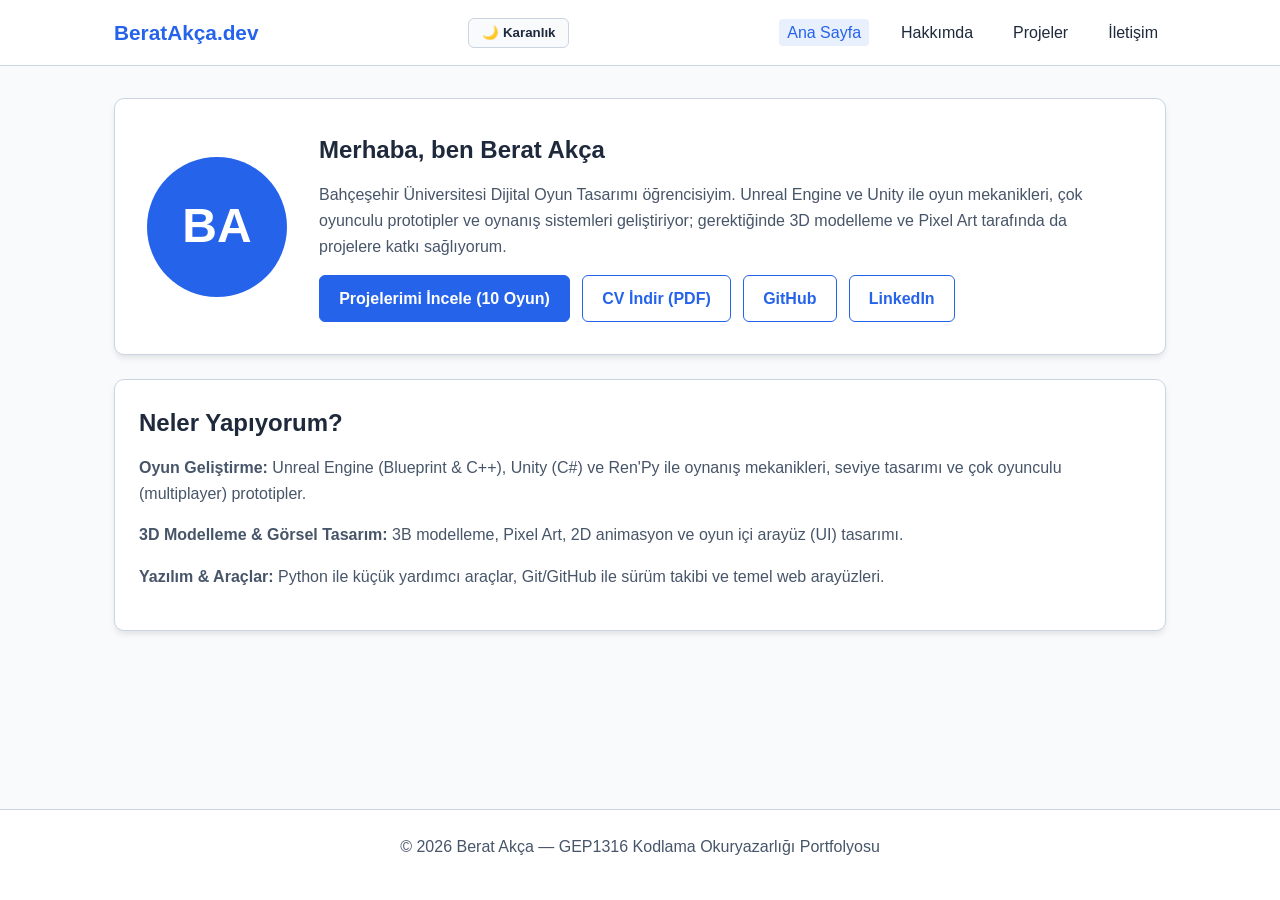
==== index.html @ 037633f7 "Site" ====
<!DOCTYPE html>
<html lang="tr">
<head>
    <meta charset="UTF-8">
    <meta name="viewport" content="width=device-width, initial-scale=1.0">
    <title>Berat Akça | Dijital Oyun Tasarımı Portfolyosu</title>
    <link rel="stylesheet" href="style.css">
</head>
<body>
    <header>
        <nav class="nav-container" aria-label="Ana Gezinti Menüsü">
            <a href="index.html" class="logo">BeratAkça.dev</a>
            <div class="nav-controls">
                <button id="theme-toggle" class="icon-btn" aria-label="Temayı değiştir">🌙 Karanlık</button>
                <button id="menu-toggle" class="icon-btn menu-toggle" aria-expanded="false" aria-controls="nav-links" aria-label="Menüyü aç">☰</button>
            </div>
            <ul id="nav-links" class="nav-links">
                <li><a href="index.html" class="active">Ana Sayfa</a></li>
                <li><a href="hakkimda.html">Hakkımda</a></li>
                <li><a href="projeler.html">Projeler</a></li>
                <li><a href="iletisim.html">İletişim</a></li>
            </ul>
        </nav>
    </header>

    <main>
        <section class="hero card" aria-labelledby="hero-title">
            <div class="avatar" role="img" aria-label="Berat Akça baş harfleri avatarı">BA</div>
            <div>
                <h1 id="hero-title">Merhaba, ben Berat Akça</h1>
                <p>Bahçeşehir Üniversitesi Dijital Oyun Tasarımı öğrencisiyim. Unreal Engine ve Unity ile oyun mekanikleri, çok oyunculu prototipler ve oynanış sistemleri geliştiriyor; gerektiğinde 3D modelleme ve Pixel Art tarafında da projelere katkı sağlıyorum.</p>
                <div class="hero-actions">
                    <a href="projeler.html" class="btn">Projelerimi İncele (10 Oyun)</a>
                    <a href="Berat_Akca_CV.pdf" target="_blank" rel="noopener noreferrer" class="btn btn-outline">CV İndir (PDF)</a>
                    <a href="https://github.com/netrox48" target="_blank" rel="noopener noreferrer" class="btn btn-outline">GitHub</a>
                    <a href="https://www.linkedin.com/in/ba-interactive/" target="_blank" rel="noopener noreferrer" class="btn btn-outline">LinkedIn</a>
                </div>
            </div>
        </section>

        <section class="card" aria-labelledby="highlights-title">
            <h2 id="highlights-title">Neler Yapıyorum?</h2>
            <p><strong>Oyun Geliştirme:</strong> Unreal Engine (Blueprint & C++), Unity (C#) ve Ren'Py ile oynanış mekanikleri, seviye tasarımı ve çok oyunculu (multiplayer) prototipler.</p>
            <p><strong>3D Modelleme & Görsel Tasarım:</strong> 3B modelleme, Pixel Art, 2D animasyon ve oyun içi arayüz (UI) tasarımı.</p>
            <p><strong>Yazılım & Araçlar:</strong> Python ile küçük yardımcı araçlar, Git/GitHub ile sürüm takibi ve temel web arayüzleri.</p>
        </section>
    </main>

    <footer>
        <p>&copy; 2026 Berat Akça — GEP1316 Kodlama Okuryazarlığı Portfolyosu</p>
    </footer>

    <script src="script.js"></script>
</body>
</html>
---- style.css ----
/* Renk Değişkenleri (Aydınlık ve Karanlık Mod) */
:root {
    --bg-color: #f8fafc;
    --surface-color: #ffffff;
    --text-color: #1e293b;
    --muted-text: #475569;
    --primary-color: #2563eb;
    --primary-hover: #1d4ed8;
    --border-color: #cbd5e1;
    --shadow: 0 4px 6px -1px rgba(0, 0, 0, 0.1);
}

body.dark-mode {
    --bg-color: #0f172a;
    --surface-color: #1e293b;
    --text-color: #f1f5f9;
    --muted-text: #94a3b8;
    --primary-color: #60a5fa;
    --primary-hover: #3b82f6;
    --border-color: #334155;
    --shadow: 0 4px 6px -1px rgba(0, 0, 0, 0.4);
}

/* Genel Sıfırlama ve Erişilebilirlik */
* {
    box-sizing: border-box;
    margin: 0;
    padding: 0;
}

body {
    font-family: 'Segoe UI', Tahoma, Geneva, Verdana, sans-serif;
    background-color: var(--bg-color);
    color: var(--text-color);
    line-height: 1.6;
    transition: background-color 0.3s, color 0.3s;
    display: flex;
    flex-direction: column;
    min-height: 100vh;
}

/* Klavye ile gezinme (Tab) odak göstergesi */
a:focus, button:focus, input:focus, textarea:focus, select:focus {
    outline: 3px solid var(--primary-color);
    outline-offset: 2px;
}

/* Üst Menü (Header & Nav) */
header {
    background-color: var(--surface-color);
    border-bottom: 1px solid var(--border-color);
    position: sticky;
    top: 0;
    z-index: 100;
}

.nav-container {
    max-width: 1100px;
    margin: 0 auto;
    padding: 1rem 1.5rem;
    display: flex;
    justify-content: space-between;
    align-items: center;
}

.logo {
    font-size: 1.3rem;
    font-weight: 700;
    color: var(--primary-color);
    text-decoration: none;
}

.nav-links {
    list-style: none;
    display: flex;
    gap: 1.5rem;
    align-items: center;
}

    .nav-links a {
        text-decoration: none;
        color: var(--text-color);
        font-weight: 500;
        padding: 0.3rem 0.5rem;
        border-radius: 4px;
    }

        .nav-links a:hover, .nav-links a.active {
            color: var(--primary-color);
            background-color: rgba(37, 99, 235, 0.1);
        }

.nav-controls {
    display: flex;
    gap: 0.5rem;
    align-items: center;
}

button.icon-btn {
    background: var(--bg-color);
    color: var(--text-color);
    border: 1px solid var(--border-color);
    padding: 0.4rem 0.8rem;
    border-radius: 6px;
    cursor: pointer;
    font-weight: 600;
}

.menu-toggle {
    display: none;
}

/* Ana İçerik Alanı */
main {
    max-width: 1100px;
    width: 100%;
    margin: 2rem auto;
    padding: 0 1.5rem;
    flex: 1;
}

.card {
    background-color: var(--surface-color);
    border: 1px solid var(--border-color);
    border-radius: 10px;
    padding: 1.5rem;
    box-shadow: var(--shadow);
    margin-bottom: 1.5rem;
}

h1, h2, h3 {
    margin-bottom: 0.8rem;
}

p {
    margin-bottom: 1rem;
    color: var(--muted-text);
}

.hero-actions {
    display: flex;
    gap: 0.75rem;
    flex-wrap: wrap;
    margin-top: 0.5rem;
}

.btn {
    display: inline-block;
    background-color: var(--primary-color);
    color: #ffffff;
    padding: 0.6rem 1.2rem;
    border: 1px solid var(--primary-color);
    border-radius: 6px;
    text-decoration: none;
    font-weight: 600;
    cursor: pointer;
    text-align: center;
}

body.dark-mode .btn {
    color: #0f172a;
}

.btn:hover {
    background-color: var(--primary-hover);
    border-color: var(--primary-hover);
}

.btn-outline {
    background-color: transparent;
    color: var(--primary-color);
}

body.dark-mode .btn-outline {
    color: var(--primary-color);
}

.btn-outline:hover {
    background-color: rgba(37, 99, 235, 0.1);
}

/* Ana Sayfa Hero Alanı */
.hero {
    display: flex;
    align-items: center;
    gap: 2rem;
    padding: 2rem;
}

.avatar {
    width: 140px;
    height: 140px;
    border-radius: 50%;
    background-color: var(--primary-color);
    color: #fff;
    display: flex;
    align-items: center;
    justify-content: center;
    font-size: 3rem;
    font-weight: bold;
    flex-shrink: 0;
}

/* Projeler Izgara (Grid) ve Filtre */
.filter-bar {
    display: flex;
    gap: 1rem;
    margin-bottom: 1.5rem;
    flex-wrap: wrap;
}

    .filter-bar input, .filter-bar select {
        padding: 0.6rem;
        border: 1px solid var(--border-color);
        border-radius: 6px;
        background-color: var(--surface-color);
        color: var(--text-color);
        font-size: 1rem;
    }

.projects-grid {
    display: grid;
    grid-template-columns: repeat(2, 1fr);
    gap: 1.5rem;
}

.project-card {
    display: flex;
    flex-direction: column;
    justify-content: space-between;
}

/* Gameplay Video Alanı */
.video-wrapper {
    position: relative;
    width: 100%;
    aspect-ratio: 16 / 9;
    background-color: #000;
    border-radius: 6px;
    overflow: hidden;
    margin-bottom: 1rem;
    border: 1px solid var(--border-color);
}

    .video-wrapper video,
    .video-wrapper iframe {
        width: 100%;
        height: 100%;
        border: none;
        display: block;
    }

.badge {
    display: inline-block;
    background-color: rgba(37, 99, 235, 0.15);
    color: var(--primary-color);
    padding: 0.2rem 0.6rem;
    border-radius: 4px;
    font-size: 0.85rem;
    font-weight: 600;
    margin-bottom: 0.8rem;
}

.learned-box {
    background-color: var(--bg-color);
    padding: 0.8rem;
    border-left: 3px solid var(--primary-color);
    border-radius: 4px;
    font-size: 0.9rem;
    margin: 1rem 0;
}

/* İletişim Formu */
.form-group {
    margin-bottom: 1.2rem;
}

    .form-group label {
        display: block;
        font-weight: 600;
        margin-bottom: 0.4rem;
    }

    .form-group input, .form-group textarea {
        width: 100%;
        padding: 0.7rem;
        border: 1px solid var(--border-color);
        border-radius: 6px;
        background-color: var(--bg-color);
        color: var(--text-color);
        font-family: inherit;
    }

.privacy-note {
    font-size: 0.85rem;
    background-color: var(--bg-color);
    padding: 0.8rem;
    border-radius: 6px;
    border: 1px solid var(--border-color);
    margin-bottom: 1rem;
}

.form-feedback {
    margin-top: 1rem;
    padding: 0.8rem;
    border-radius: 6px;
    font-weight: 600;
    display: none;
}

    .form-feedback.error {
        display: block;
        background-color: #fee2e2;
        color: #991b1b;
    }

    .form-feedback.success {
        display: block;
        background-color: #dcfce7;
        color: #166534;
    }

/* Alt Bilgi (Footer) */
footer {
    background-color: var(--surface-color);
    border-top: 1px solid var(--border-color);
    text-align: center;
    padding: 1.5rem;
    margin-top: auto;
}

/* @media Kuralı 1: Tablet Ekranlar (900px ve altı) */
@media (max-width: 900px) {
    .projects-grid {
        grid-template-columns: 1fr;
    }
}

/* @media Kuralı 2: Mobil Ekranlar (600px ve altı) */
@media (max-width: 600px) {
    .hero {
        flex-direction: column;
        text-align: center;
    }

    .hero-actions {
        justify-content: center;
    }

    .menu-toggle {
        display: inline-block;
    }

    .nav-links {
        display: none;
        flex-direction: column;
        width: 100%;
        position: absolute;
        top: 100%;
        left: 0;
        background-color: var(--surface-color);
        border-bottom: 1px solid var(--border-color);
        padding: 1rem;
    }

        .nav-links.open {
            display: flex;
        }
}
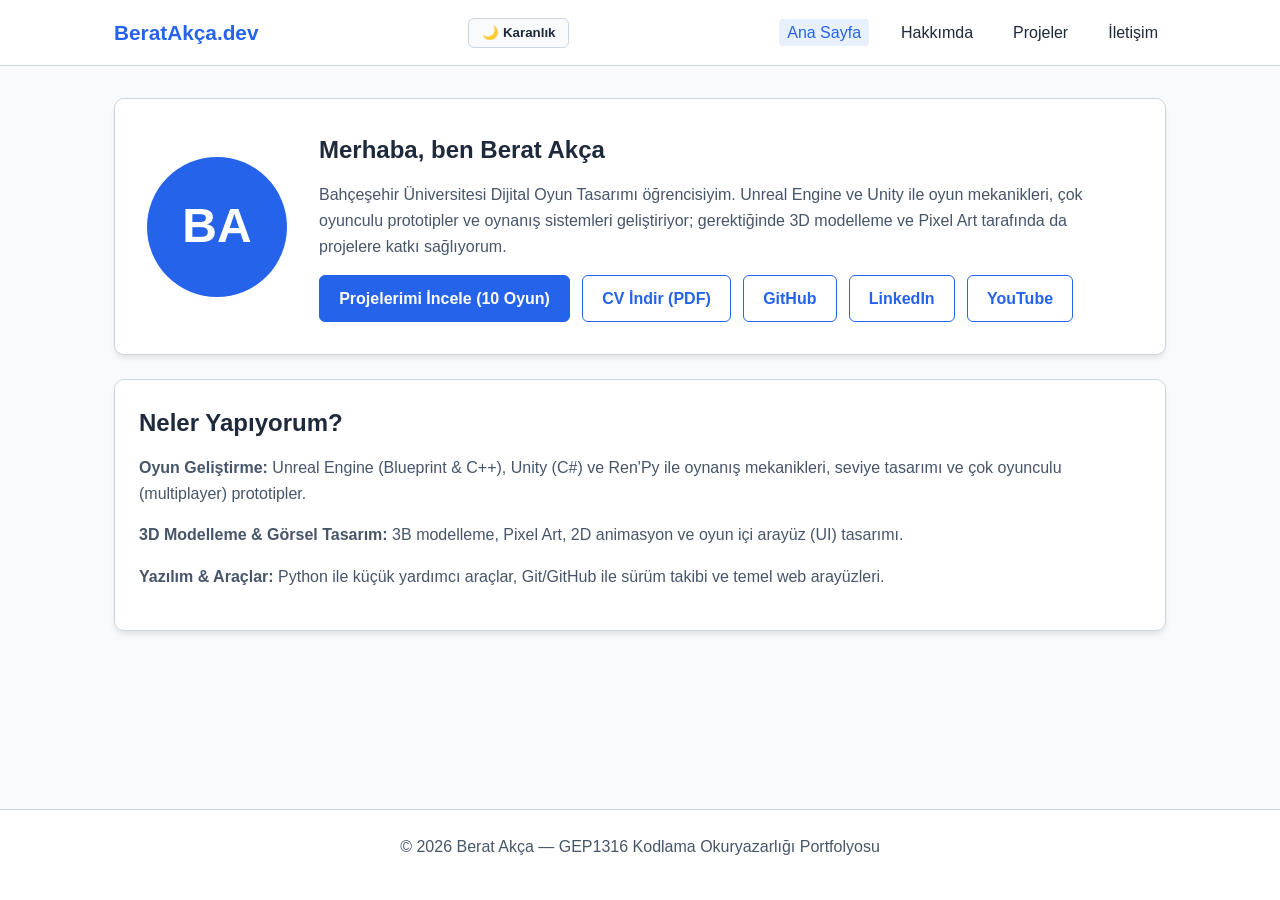
==== commit d1f00296: "youtube linki eklendi" ====
--- a/index.html
+++ b/index.html
@@ -34,6 +34,7 @@
                     <a href="Berat_Akca_CV.pdf" target="_blank" rel="noopener noreferrer" class="btn btn-outline">CV İndir (PDF)</a>
                     <a href="https://github.com/netrox48" target="_blank" rel="noopener noreferrer" class="btn btn-outline">GitHub</a>
                     <a href="https://www.linkedin.com/in/ba-interactive/" target="_blank" rel="noopener noreferrer" class="btn btn-outline">LinkedIn</a>
+                    <a href="https://www.youtube.com/@BAInteractive" target="_blank" rel="noopener noreferrer" class="btn btn-outline">YouTube</a>
                 </div>
             </div>
         </section>
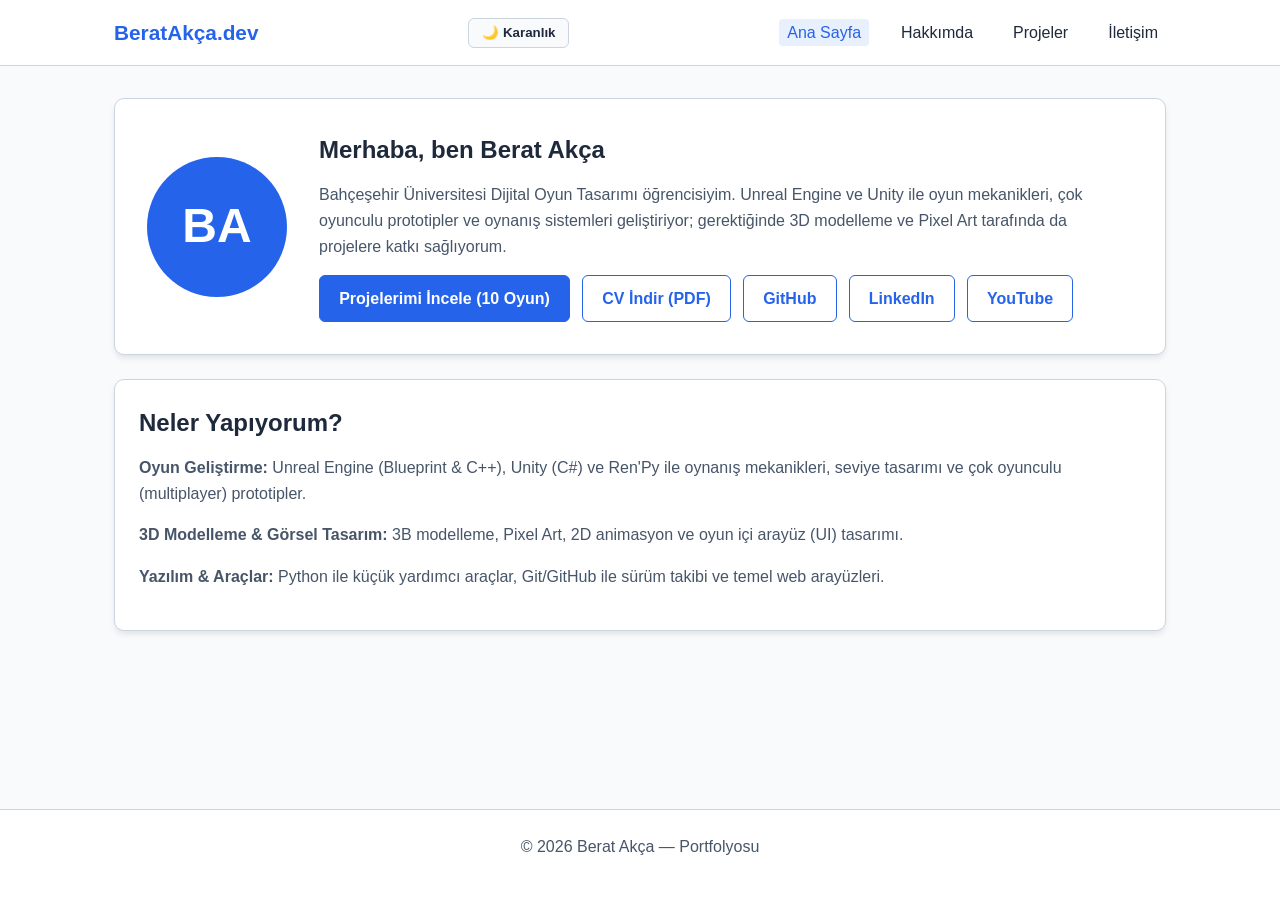
==== commit 1ed1ad20: "footer düzenleme" ====
--- a/index.html
+++ b/index.html
@@ -48,7 +48,7 @@
     </main>
 
     <footer>
-        <p>&copy; 2026 Berat Akça — GEP1316 Kodlama Okuryazarlığı Portfolyosu</p>
+        <p>&copy; 2026 Berat Akça — Portfolyosu</p>
     </footer>
 
     <script src="script.js"></script>
